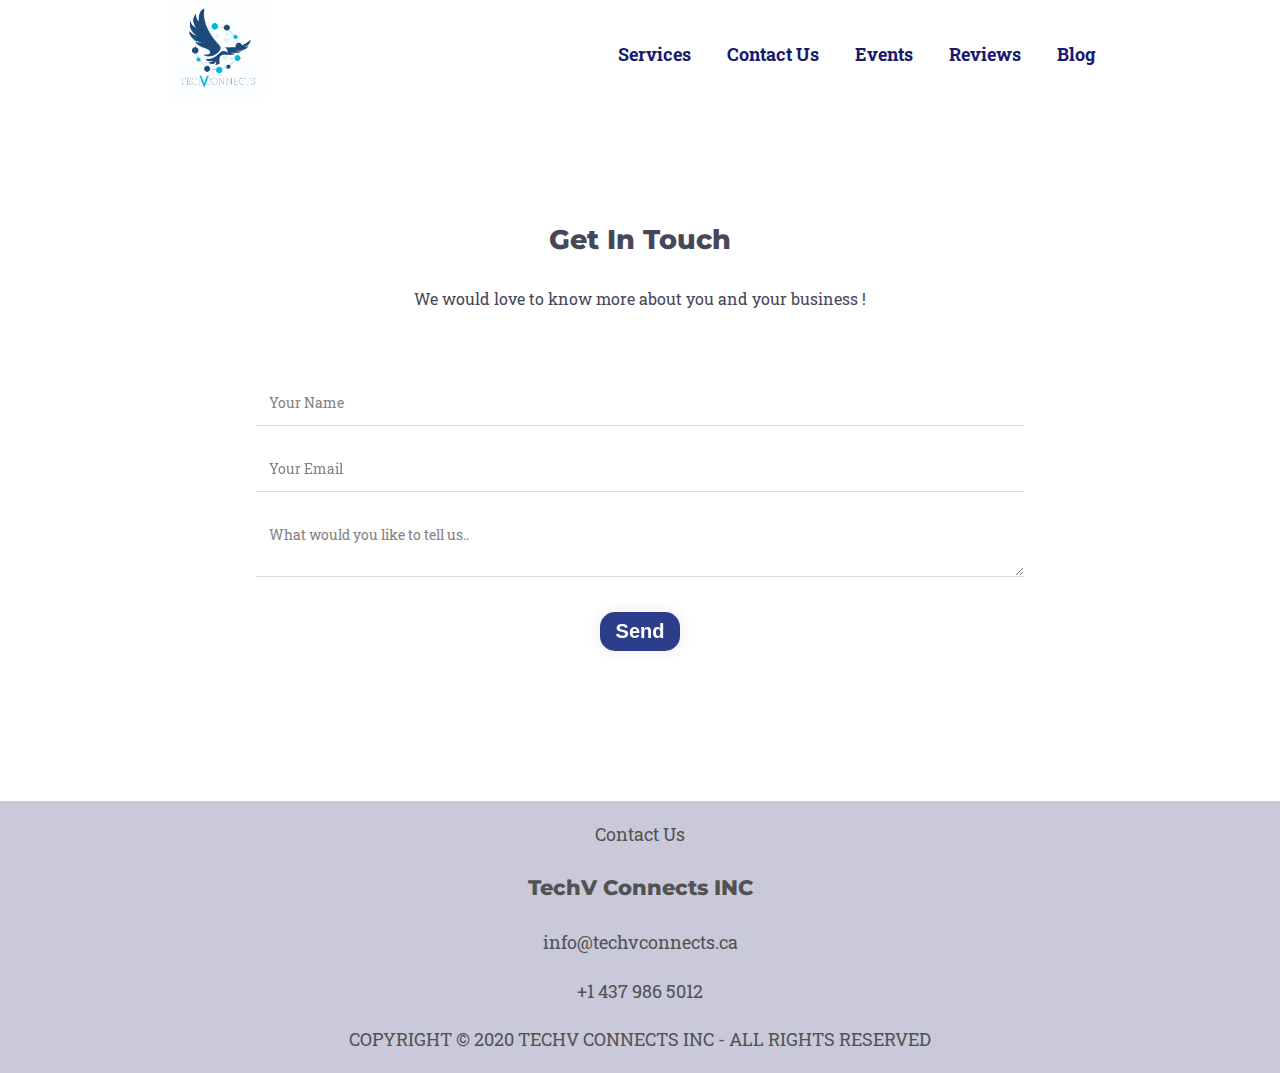
==== contact.html @ 6ed0d240 "contact page" ====
<!DOCTYPE html>
<html lang="en">

<head>
  <meta charset="UTF-8">
  <meta name="viewport" content="width=device-width, initial-scale=1.0">
  <title>TVC Home</title>
  <link rel="stylesheet" href="css/contact.css">
  <link rel="stylesheet" href="css/typography.css">
  <link rel="stylesheet" href="css/reset.css">
  <link rel="stylesheet" href="css/footer.css">
  <link rel="stylesheet" href="css/header.css">

</head>

<body>
  <div class="wrapper">
    <header>
      <div class="logo">
        <a href="/"><img class="logo" src="/images/logo.jpg" alt="Travel Experts Logo"></a>
      </div>
      <nav>
        <div>
          <button class="btn-menu">
            <img class="img-menu" src="../images/menu.svg" alt="hamburger menu">
          </button>
          <ul>
            <li><a href="/#index-packages">Services</a></li>
            <li><a href="/contact">Contact Us</a></li>
            <li><a href="/login">Events</a></li>
            <li><a href="/register">Reviews</a></li>
            <li><a href="/logout">Blog</a></li>
          </ul>
        </div>
      </nav>
    </header>
<!-- Contact Us Form -->
    <main class="contact">
        <h2 class="section-margin"> Get In Touch
        </h2>
        <p>We would love to know more about you and your business ! </p>
        <div class="container">
          <form action="#">
            <ul>
              <li>
                <input type="text" name="name" placeholder="Your Name">
              </li>
              <li>
                <input type="text" name="_replyto" placeholder="Your Email">
              </li>
              <li>
                <textarea name="message" placeholder="What would you like to tell us.."></textarea>
              </li>
              <li>
                <button type="submit" class="button-default">Send</button>
              </li>
              <!-- <input type="submit" value="Submit"> -->
            </ul>
          </form>
        </div>
    </main>
    <footer class="layout">
      <p>Contact Us</p>
      <h3>TechV Connects INC</h3>
      <p>info@techvconnects.ca</p>
      <p>+1 437 986 5012</p>
      <p>COPYRIGHT © 2020 TECHV CONNECTS INC - ALL RIGHTS RESERVED</p>
    </footer>
  </div>

</body>

</html>
---- css/contact.css ----
.contact {
  max-width: 1200px;
  width: 100%;
  margin: 0 auto;
  text-align: center;
  margin-bottom: 6em;
  /* background-color: blue; */
}

.section-margin {
  margin-top: 4em;
}

main form {
  /* background-color: aliceblue; */
  padding: 0.5rem 1rem;
  border-radius: 15px;
  opacity: 0.9;
  width: 100%;
  max-width: 800px;
  margin: 1rem auto;
  margin-top: 2rem;
}

main form ul { 
  display: flex;
  flex-direction: column;
}

/* main form ul li { 
  display: flex;
  justify-content: space-between;

} */

/* main form ul li label{ 
  width: 50%;
} */

input, textarea {
  margin: 10px 0;
  padding: 0.9em;

  border:0;
  border-bottom:1px solid rgb(216, 214, 214);

  font-family:inherit;
  font-size: 0.9rem;

  width: 100%;
}

textarea {
  resize: vertical;
}

main form ul button{ 
  font-size: 20px;
  font-weight: 600;
  text-align: center;
  color: white;
  background-color: rgb(21, 40, 126);
  box-shadow:0 0 15px 4px rgba(0,0,0,0.06);
  border: none;
  border-radius: 15px;
  padding: 0.5rem 1rem;
  margin-top: 1rem;

  align-self: center;
} 

button:hover {
  background-color: rgb(14, 98, 182);
}
---- css/typography.css ----
/* imports */
@import url('https://fonts.googleapis.com/css2?family=Playfair+Display:ital,wght@1,500&display=swap');
@import url('https://fonts.googleapis.com/css2?family=Source+Sans+Pro&display=swap');

@import url('https://fonts.googleapis.com/css2?family=Montserrat:wght@500&family=Roboto:wght@500&display=swap');
@import url('https://fonts.googleapis.com/css2?family=Istok+Web&family=Open+Sans&family=Raleway&family=Roboto+Slab&display=swap');

/* heading text */
h1, h2, h3, h4, h5, h6 {
  font-family: 'Montserrat', sans-serif;

  /* font-family: 'Roboto', sans-serif; */
  font-weight: 800;
}

header h1, 
header h2, 
header h3, 
header h4, 
header h5, 
header h6 {
  font-variant: small-caps;
}

/* body text */
body {
  font-family: 'Istok Web', sans-serif;

  font-family: 'Open Sans', sans-serif;

  font-family: 'Raleway', sans-serif;

  font-family: 'Roboto Slab', serif;

  /* font size: default is usually 16px */
  font-size: 18px;
    
  /* line-height (called leading in print design); browser default is usually 1.2. Try for a minimum of 1.5, max should be less than 2 */
  line-height: 1.7;
  color: rgb(71, 71, 90);
}

.contact p{
  font-size: 0.9em;
}
---- css/footer.css ----
/******************/
/* Footer Section */
/******************/

footer {
  color: rgb(83, 82, 82);
  background-color: rgb(201, 201, 218);
  margin: 0;
}

.layout {
  text-align: center;
  margin: 0;
}

/* Following is for "sticky" footer */
.wrapper {
  /* Flex is used to push the footer to the bottom of the page.*/
  display: flex;
  flex-direction: column;
  justify-content: space-between;

  /* Required for flex box to push footer to page bottom */
  min-height: 100vh;
}

.hero {
  flex-grow: 1;
}

main {
  flex-grow: 1;
}
---- css/header.css ----
/******************/
/* Header */
/******************/

/* header mainly contains logo and navbar */
header{
  display: flex;
  justify-content: space-around;
  align-items: center;
    
  background-color: rgb(255, 255, 255);
}

/********/
/* Logo */
/********/

.logo {
  width: 100px;
  /* padding: 0.5em 0.5em; */
}

/**********/
/* Navbar */
/**********/

/* Hamburger menu */
.btn-menu {
  padding: 0.5rem 2rem;
  border-width: 0;
  background-color: aliceblue;
}

/* svg img */
.img-menu {
  height: 20px;
}

/* Navbar links */

/* Screen is in 'portrait' orientation (mobile view), hide Navbar (Trips, Contact, Login, Register) */
/* (desktop view is handled in the media query below) */

nav {
  display: flex;
  flex-direction: column;
  align-items: center;
}

nav p {
  margin: 0;
}

nav div ul {
  display: none;
}

.visible {
  display: flex;
  flex-direction: column;
  align-items: center;
  margin: 0 auto;
}

nav a{
  color: midnightblue;
  padding: 0.5em 1em;
}


nav ul li {
  font-weight: 700;
}

/* hover, active, and current page effects */
nav a:hover {
  color: blue;
}
    
nav a:active {
  text-shadow: 2px 2px 8px cadetblue;
}
  
/* .current-page {
  background-image: linear-gradient(cornflowerblue, cadetblue);
} */

/* welcome message */
.welcome {
  color:#cd853f;
}

/* Screen is in 'landscape' orientation (desktop view) */
@media (orientation: landscape) {
  
  nav {
    display: flex;
    flex-direction: row;
  }
  
  nav div ul {
    display: flex;
  }
  
  /* Don't show hamburger menu on desktop view */
   nav .btn-menu {
    display: none;
  }
  
}
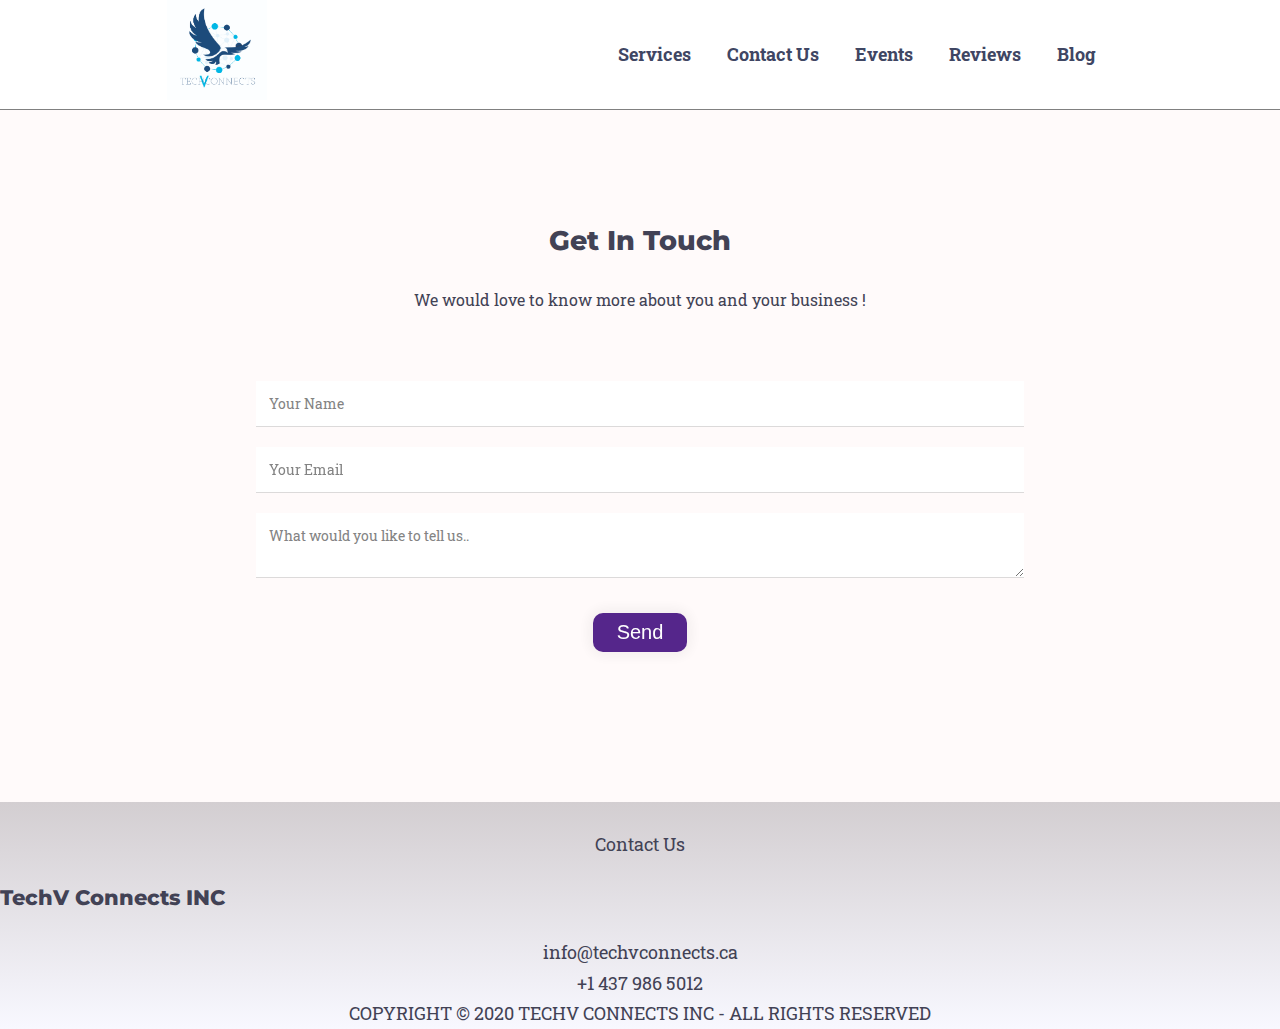
==== commit 86d8c60c: "look tweaks" ====
--- a/contact.html
+++ b/contact.html
@@ -15,7 +15,7 @@
 
 <body>
   <div class="wrapper">
-    <header>
+    <header class="border">
       <div class="logo">
         <a href="/"><img class="logo" src="/images/logo.jpg" alt="Travel Experts Logo"></a>
       </div>
--- a/css/contact.css
+++ b/css/contact.css
@@ -1,3 +1,16 @@
+body{
+  background-color: snow;
+  /* background-image: url('https://images.unsplash.com/photo-1495841020177-1919ede29bd8?ixlib=rb-1.2.1&ixid=eyJhcHBfaWQiOjEyMDd9&auto=format&fit=crop&w=2081&q=80'); */
+  height: 100vh;
+  background-size: cover;
+  background-position: center;
+}
+
+.border {
+  /* border-bottom-style: groove; */
+  border-bottom: 1px solid grey;
+}
+
 .contact {
   max-width: 1200px;
   width: 100%;
@@ -56,19 +69,19 @@
 
 main form ul button{ 
   font-size: 20px;
-  font-weight: 600;
+  font-weight: 500;
   text-align: center;
   color: white;
-  background-color: rgb(21, 40, 126);
+  background-color: rgb(66, 14, 126);
   box-shadow:0 0 15px 4px rgba(0,0,0,0.06);
   border: none;
-  border-radius: 15px;
-  padding: 0.5rem 1rem;
+  border-radius: 10px;
+  padding: 0.5rem 1.5rem;
   margin-top: 1rem;
 
   align-self: center;
 } 
 
 button:hover {
-  background-color: rgb(14, 98, 182);
+  background-color: rgb(148, 26, 101);
 }  
--- a/css/typography.css
+++ b/css/typography.css
@@ -37,7 +37,7 @@
     
   /* line-height (called leading in print design); browser default is usually 1.2. Try for a minimum of 1.5, max should be less than 2 */
   line-height: 1.7;
-  color: rgb(71, 71, 90);
+  color: rgb(66, 66, 85);
 }
 
 .contact p{
--- a/css/footer.css
+++ b/css/footer.css
@@ -3,14 +3,34 @@
 /******************/
 
 footer {
-  color: rgb(83, 82, 82);
-  background-color: rgb(201, 201, 218);
+  /* color: EEEEEE; */
+  background: linear-gradient(180deg,#d3ced1, #f8f8ff);
+  /* background-color: #dad8d8; */
+  
+  /* animation: BackgroundGradient 30s ease infinite; */
+  margin: 0;
+  padding-top: 1.5em;
+}
+
+.layout p,
+.layout h4 {
+  text-align: center;
   margin: 0;
 }
 
-.layout {
-  text-align: center;
-  margin: 0;
+.font-small {
+  font-size: 0.8em;
+}
+
+.title-small{
+  font-size: 0.9em;
+  padding-top: 1em;
+}
+
+.font-copyright {
+  font-size: 0.7em;
+  color: grey;
+  padding: 1em;
 }
 
 /* Following is for "sticky" footer */
--- a/css/header.css
+++ b/css/header.css
@@ -63,7 +63,7 @@
 }
 
 nav a{
-  color: midnightblue;
+  color: rgb(63, 70, 99);
   padding: 0.5em 1em;
 }
 
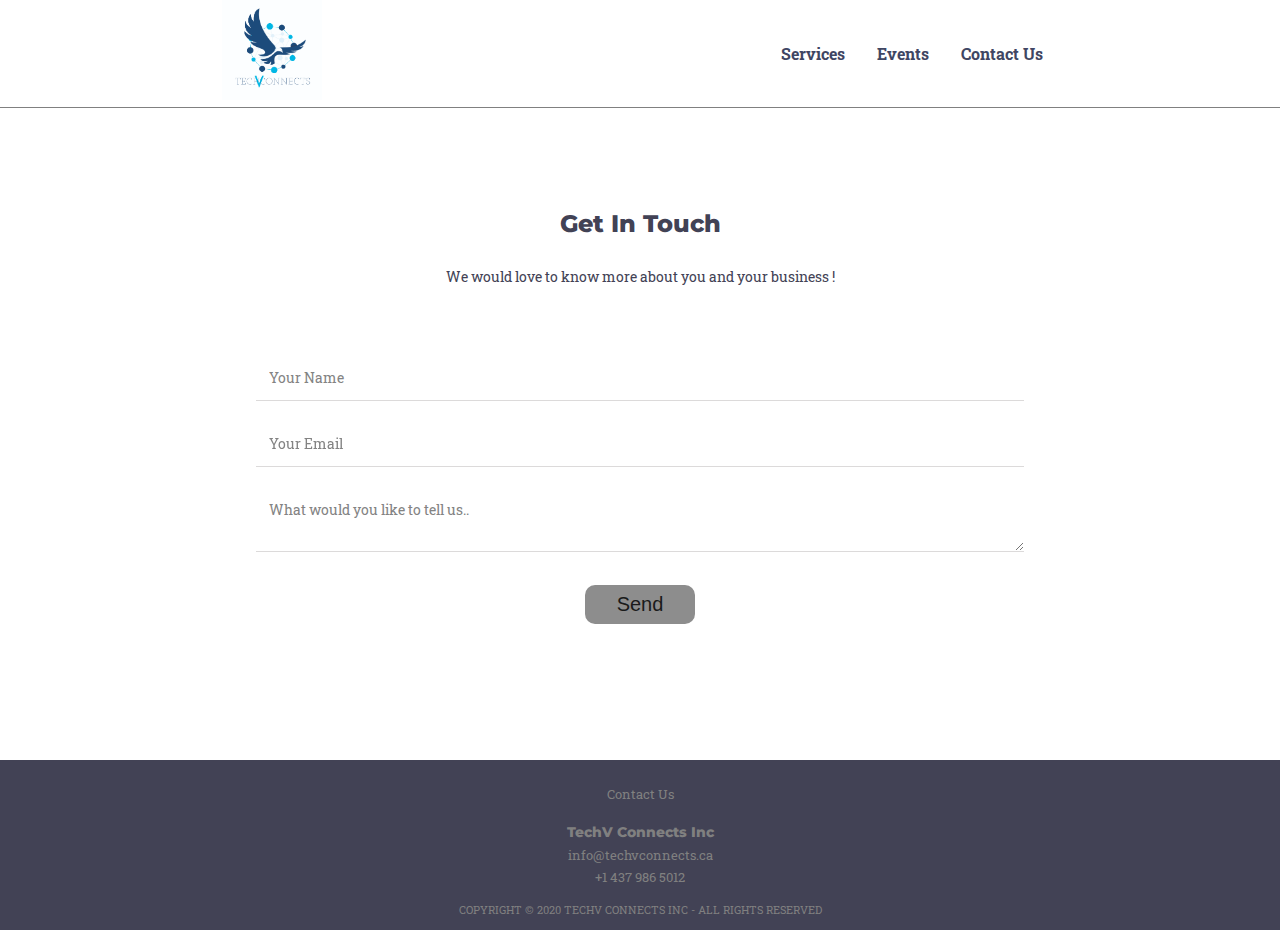
==== commit 38974b25: "css-tweaks" ====
--- a/contact.html
+++ b/contact.html
@@ -25,15 +25,14 @@
             <img class="img-menu" src="../images/menu.svg" alt="hamburger menu">
           </button>
           <ul>
-            <li><a href="/#index-packages">Services</a></li>
-            <li><a href="/contact">Contact Us</a></li>
-            <li><a href="/login">Events</a></li>
-            <li><a href="/register">Reviews</a></li>
-            <li><a href="/logout">Blog</a></li>
+            <li><a href="services.html">Services</a></li>
+            <li><a href="events.html">Events</a></li>
+            <li><a href="contact.html">Contact Us</a></li> 
           </ul>
         </div>
       </nav>
     </header>
+
 <!-- Contact Us Form -->
     <main class="contact">
         <h2 class="section-margin"> Get In Touch
@@ -60,11 +59,11 @@
         </div>
     </main>
     <footer class="layout">
-      <p>Contact Us</p>
-      <h3>TechV Connects INC</h3>
-      <p>info@techvconnects.ca</p>
-      <p>+1 437 986 5012</p>
-      <p>COPYRIGHT © 2020 TECHV CONNECTS INC - ALL RIGHTS RESERVED</p>
+      <p class="font-small">Contact Us</p>
+      <h4 class="title-small">TechV Connects Inc</h4>
+      <p class="font-small">info@techvconnects.ca</p>
+      <p class="font-small">+1 437 986 5012</p>
+      <p class="font-copyright">COPYRIGHT © 2020 TECHV CONNECTS INC - ALL RIGHTS RESERVED</p>
     </footer>
   </div>
 
--- a/css/contact.css
+++ b/css/contact.css
@@ -1,9 +1,10 @@
 body{
-  background-color: snow;
+  /* background-color: snow; */
   /* background-image: url('https://images.unsplash.com/photo-1495841020177-1919ede29bd8?ixlib=rb-1.2.1&ixid=eyJhcHBfaWQiOjEyMDd9&auto=format&fit=crop&w=2081&q=80'); */
   height: 100vh;
   background-size: cover;
   background-position: center;
+  background-color: rgb(255, 255, 255);;  
 }
 
 .border {
@@ -71,17 +72,18 @@
   font-size: 20px;
   font-weight: 500;
   text-align: center;
-  color: white;
-  background-color: rgb(66, 14, 126);
-  box-shadow:0 0 15px 4px rgba(0,0,0,0.06);
+  /* color: white; */
+  /* background-color: rgb(66, 14, 126); */
+  background-color: grey;
+  /* box-shadow:0 0 15px 4px rgba(0,0,0,0.06); */
   border: none;
   border-radius: 10px;
-  padding: 0.5rem 1.5rem;
+  padding: 0.5rem 2rem;
   margin-top: 1rem;
 
   align-self: center;
 } 
 
 button:hover {
-  background-color: rgb(148, 26, 101);
+  background-color: rgba(128, 128, 128, 0.637);
 }  
--- a/css/typography.css
+++ b/css/typography.css
@@ -33,7 +33,7 @@
   font-family: 'Roboto Slab', serif;
 
   /* font size: default is usually 16px */
-  font-size: 18px;
+  font-size: 16px;
     
   /* line-height (called leading in print design); browser default is usually 1.2. Try for a minimum of 1.5, max should be less than 2 */
   line-height: 1.7;
--- a/css/footer.css
+++ b/css/footer.css
@@ -4,8 +4,11 @@
 
 footer {
   /* color: EEEEEE; */
-  background: linear-gradient(180deg,#d3ced1, #f8f8ff);
   /* background-color: #dad8d8; */
+  /* background: linear-gradient(180deg,#d3ced1, #f8f8ff); */
+  /* background-color: rgb(80, 100, 139); */
+  
+  background-color: rgb(66, 66, 85);
   
   /* animation: BackgroundGradient 30s ease infinite; */
   margin: 0;
@@ -16,6 +19,8 @@
 .layout h4 {
   text-align: center;
   margin: 0;
+  /* color: rgb(223, 221, 221); */
+  color: grey;
 }
 
 .font-small {
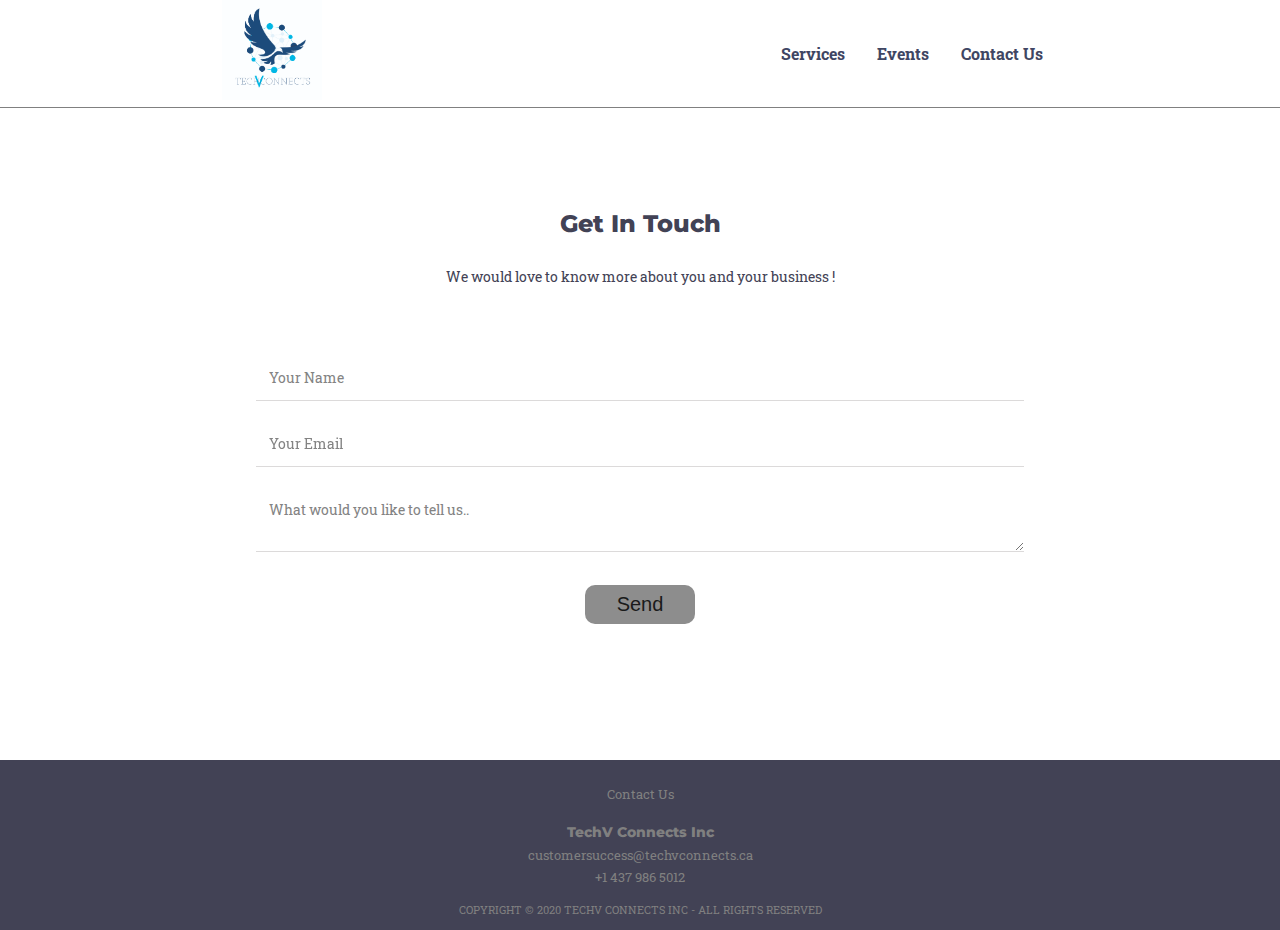
==== commit 6df7e7e0: "contact email updated" ====
--- a/contact.html
+++ b/contact.html
@@ -61,7 +61,7 @@
     <footer class="layout">
       <p class="font-small">Contact Us</p>
       <h4 class="title-small">TechV Connects Inc</h4>
-      <p class="font-small">info@techvconnects.ca</p>
+      <p class="font-small">customersuccess@techvconnects.ca </p>
       <p class="font-small">+1 437 986 5012</p>
       <p class="font-copyright">COPYRIGHT © 2020 TECHV CONNECTS INC - ALL RIGHTS RESERVED</p>
     </footer>
